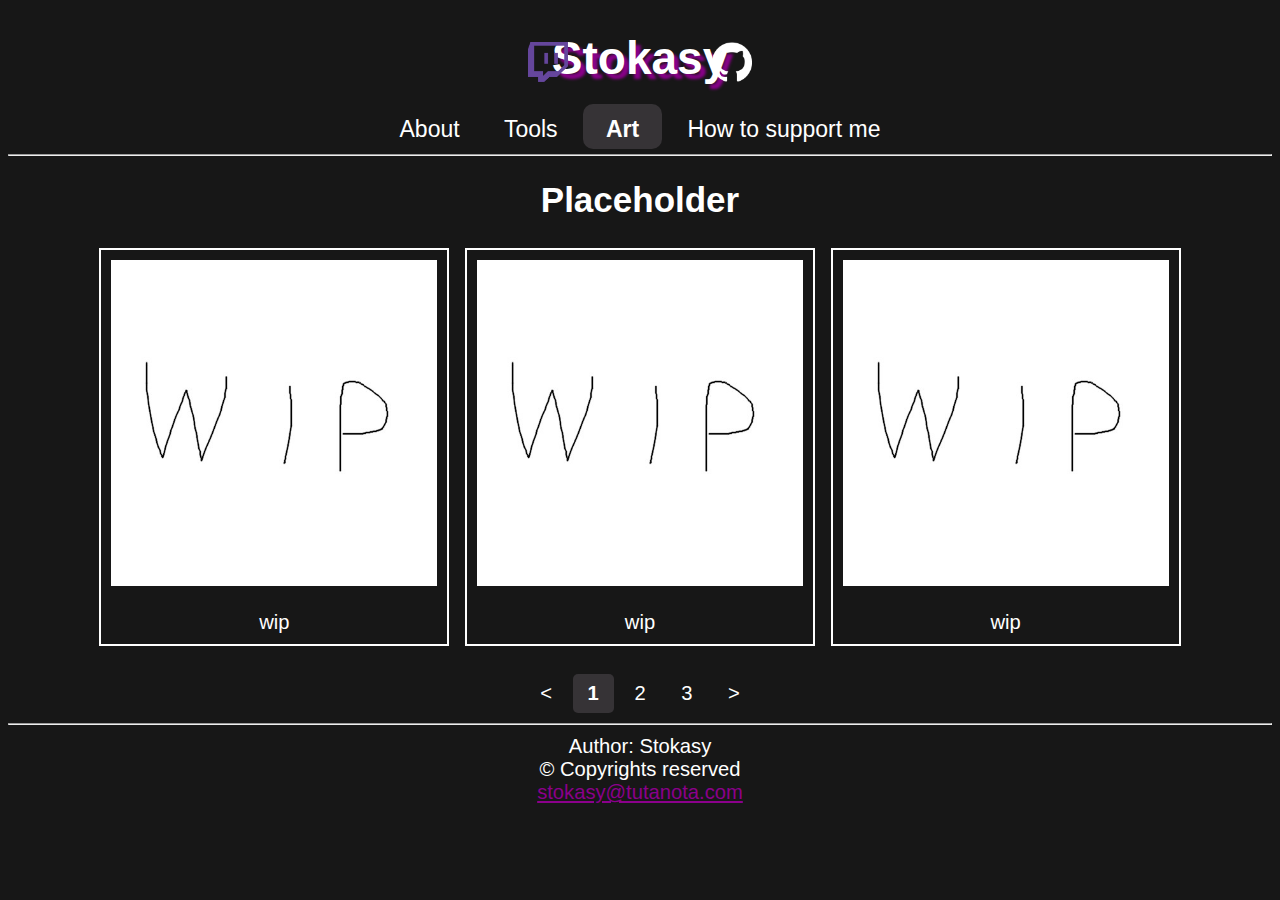
==== art.html @ e3cc58bb "Add files via upload" ====
<!DOCTYPE html>
<html>
    <head>
        <title>Art - Stokasy</title>
        <link rel="icon" type="image/png" href="media/favicon.png">
        <link rel="stylesheet" href="style.css">
        <meta charset="UTF-8">
        <meta name="description" content="Stokasy's website">
        <meta name="author" content="Stokasy">
        <meta name="viewport" content="width=device-width, initial-scale=1.0">
    </head>
    <body>
        <div align="center">
        <header>
            <a href = "https://www.github.com/stokasy" target="_blank" id="github">
                <img src="media/github.png" alt="Github" id="github">
            </a>
            <a href = "https://www.twitch.tv/stokasy" id="twitch">
                <img src="media/twitch.png" alt="Twitch" id="twitch">
            </a>
            <h1 id="title">Stokasy</h1>
        </header>
        <nav>
            <a href = "index.html" class="headlinks">About</a>
            <a href = "tools.html" class="headlinks">Tools</a>
            <a href = "art.html" class="headlinks" id="active"> Art</a>
            <a href = "donate.html" class="headlinks"> How to support me</a>
            <hr>
        </nav>

        <!--MAIN-->
        
        <main>
            <section>
            <h1>Placeholder</h1>
            <div class="gallery">
                <a target="_blank" href="media/wip.jpg">
                <img src="media/wip.jpg" alt="wip">
                </a>
                <div class="description">wip</div>
            </div>
            <div class="gallery">
                <a target="_blank" href="media/wip.jpg">
                <img src="media/wip.jpg" alt="wip">
                </a>
                <div class="description">wip</div>
            </div>
            <div class="gallery">
                <a target="_blank" href="media/wip.jpg">
                <img src="media/wip.jpg" alt="wip">
                </a>
                <div class="description">wip</div>
            </div>
            <section>
        </main>
        <br>
        <div class="pagination">
            <a href=""><</a>
            <a href="art.html" class="active">1</a>
            <a href="art2.html">2</a>
            <a href="art3.html">3</a>
            <a href="art2.html">></a>
        </div>

        <!--FOOTER-->

        <footer>
            <hr>
            Author: Stokasy 
            <br>
            &copy; Copyrights reserved 
            <br>
            <a href="mailto:stokasy@tutanota.com">stokasy@tutanota.com</a>
        </footer>

    </body>
</html>
---- style.css ----
*{
    box-sizing: border-box;
}
aside{
    width: 19%;
    float:left;
}
aside2{
    width:23%;
    float:right;
    overflow: hidden
}
section{
    width:90%;
    float:center;
}
section h1{
    font-size: 35px;
}
header{
    float: center;
}
nav{
    font-size: 23px;
}
footer{
    display: block;
    clear: both;
    color: white
}
body, pre{
    background-color: #171717; 
    font-size: 20.2px; 
    font-family: Verdana, sans-serif;
}
h1, h2, p, pre, label, dd{
    color: white;
    width: 50%;
}
a{
    color: darkmagenta
}
a:hover{
    color: rgb(109, 3, 109);
}
img, video{
    margin: 10px;
}
#title{
    text-shadow: 5px 5px 3px darkmagenta;
    font-size: 46px
}
#asideimg{
    padding-left: 20px;
    margin: 0px;
    left: 20px;
    top: 230px;
    width:  380px;
    height: 350px;
}
#asideimg2{
    padding-right: 65px;
    margin: 0px;
    width: 380px;
    height: 350px;
}
#twitch{
    margin: 0px;
    top: 4.5%;
    left: 40%;
    width: 40px;
    height: 40px;
    position: absolute;
}
#github{
    margin: 0px;
    top: 4.5%;
    right: 40%;
    width: 40px;
    height: 40px;
    position: absolute;
    display: inline-block;
}
#active{
    border: solid 4px;
    border-radius: 10px;
    background-color: rgb(54, 51, 54);
    border-color: rgba(139, 0, 139, 0);
    font-weight: bold;
}
#active:hover{
    background-color: rgb(72, 67, 72);
}
.downloadlabel{
    color: darkmagenta;
    font-weight: bold;
}
.headlinks{
    padding-right: 1.5%; 
    padding-left: 1.5%;
    text-decoration: none; 
    padding-bottom: 0.3%;
    padding-top: 0.6%;
    color: white;
}
.headlinks:hover{
    border: solid 4px;
    border-radius: 10px;
    background-color: rgb(40, 37, 40);
    border-color: rgba(139, 0, 139, 0);
    color: white;
}
.pagination a{
    color: white;
    text-decoration: none;
    padding: 8px 15px;
    display: inline-block
}
.pagination a.active{
    background-color: rgb(54, 51, 54);
    font-weight: bold;
    border-radius: 5px;
}
.pagination a:hover:not(.active){
    background-color: rgb(40, 37, 40);
    border-radius: 5px;
}
.pagination a.active:hover{
    background-color: rgb(72, 67, 72);
    font-weight: bold;
    border-radius: 5px;
}
.gallery{
    display: inline-block;
    border: 2px solid white;
    margin: 5px;
    width: 350px;
}
.gallery .description{
    padding:  10px;
    text-align: center;
    color:white;
}
.gallery:hover{
    border: 2px solid grey;
}
.gallery img{
    width: 100%;
    height: auto;
    padding-right: 20px;
}
@media screen and (max-width:1000px){
    aside, section, article{
        width:100%;
    }
}
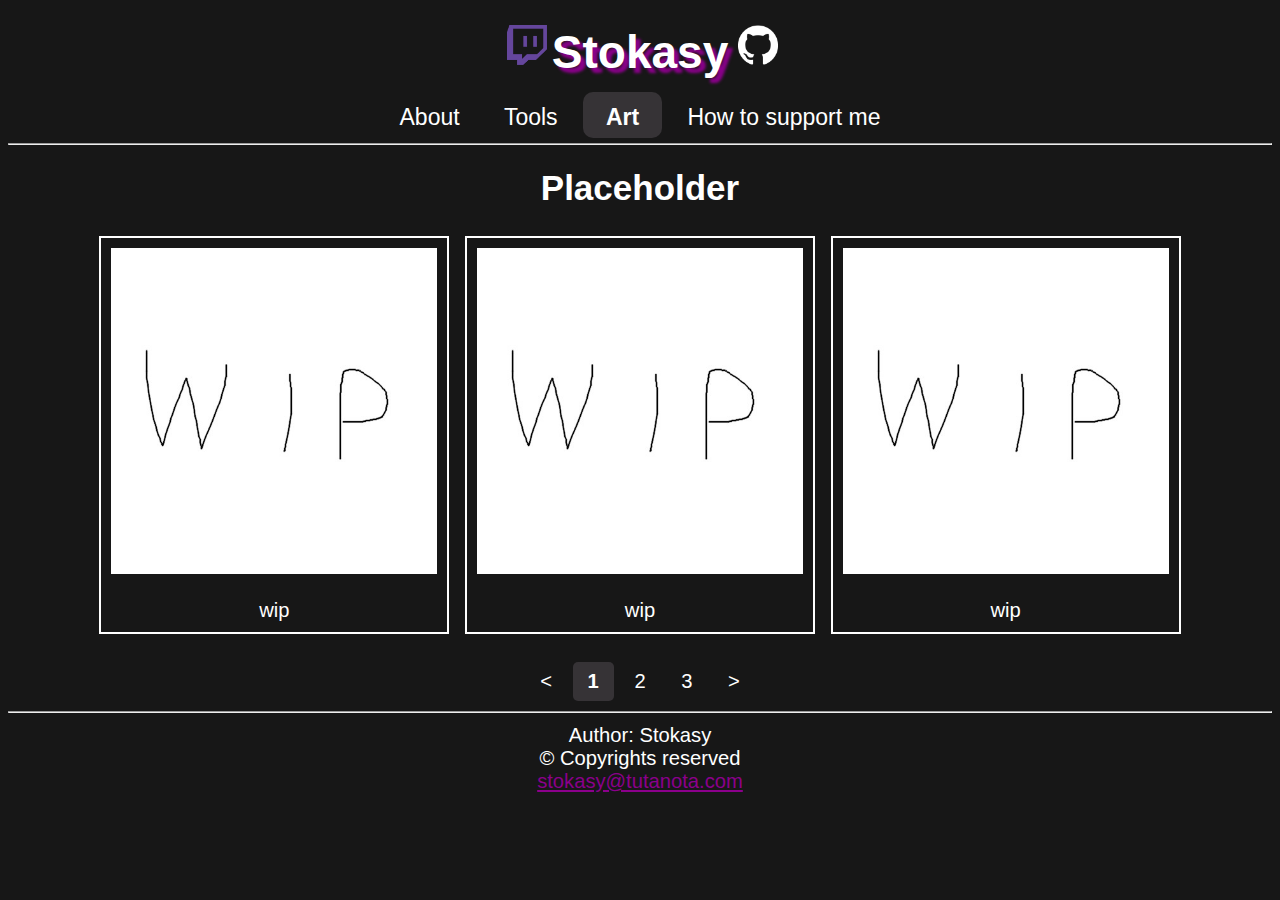
==== commit 748da855: "Fixed twitch and github icons in the title" ====
--- a/art.html
+++ b/art.html
@@ -12,18 +12,20 @@
     <body>
         <div align="center">
         <header>
-            <a href = "https://www.github.com/stokasy" target="_blank" id="github">
-                <img src="media/github.png" alt="Github" id="github">
-            </a>
-            <a href = "https://www.twitch.tv/stokasy" id="twitch">
-                <img src="media/twitch.png" alt="Twitch" id="twitch">
-            </a>
-            <h1 id="title">Stokasy</h1>
+            <div class="container">
+                <a href = "https://www.twitch.tv/stokasy" id="twitch">
+                    <img src="media/twitch.png" alt="Twitch" id="twitch">
+                </a>
+                <h1 id="title">Stokasy</h1>
+                <a href = "https://www.github.com/stokasy" target="_blank" id="github">
+                    <img src="media/github.png" alt="Github" id="github">
+                </a>
+            </div>
         </header>
         <nav>
             <a href = "index.html" class="headlinks">About</a>
             <a href = "tools.html" class="headlinks">Tools</a>
-            <a href = "art.html" class="headlinks" id="active"> Art</a>
+            <a href = "art.html" class="headlinks" id="active">Art</a>
             <a href = "donate.html" class="headlinks"> How to support me</a>
             <hr>
         </nav>
--- a/style.css
+++ b/style.css
@@ -48,7 +48,9 @@
 }
 #title{
     text-shadow: 5px 5px 3px darkmagenta;
-    font-size: 46px
+    font-size: 46px;
+    margin: 0px;
+    width: auto;
 }
 #asideimg{
     padding-left: 20px;
@@ -68,18 +70,17 @@
     margin: 0px;
     top: 4.5%;
     left: 40%;
-    width: 40px;
+    width: 45px;
     height: 40px;
-    position: absolute;
+    padding-right: 5px;
 }
 #github{
     margin: 0px;
     top: 4.5%;
     right: 40%;
-    width: 40px;
+    width: 45px;
     height: 40px;
-    position: absolute;
-    display: inline-block;
+    padding-left: 5px;
 }
 #active{
     border: solid 4px;
@@ -149,6 +150,11 @@
     height: auto;
     padding-right: 20px;
 }
+.container{
+    display:flex;
+    justify-content: center;
+    margin: 25px
+}
 @media screen and (max-width:1000px){
     aside, section, article{
         width:100%;
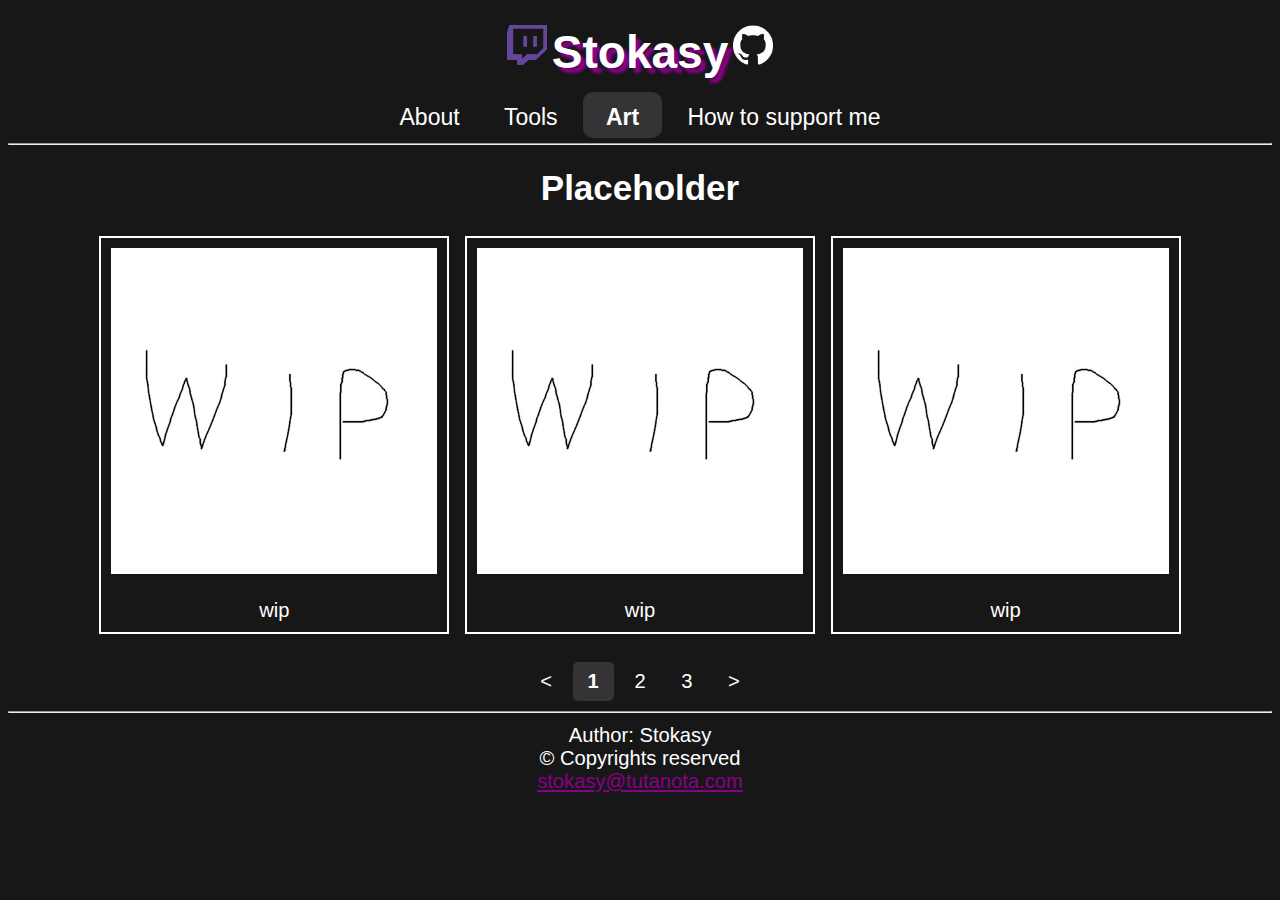
==== commit 4764bd94: "fix: some oddities involving images, twitch link opening new tab" ====
--- a/art.html
+++ b/art.html
@@ -13,7 +13,7 @@
         <div align="center">
         <header>
             <div class="container">
-                <a href = "https://www.twitch.tv/stokasy" id="twitch">
+                <a href = "https://www.twitch.tv/stokasy" target="_blank" id="twitch">
                     <img src="media/twitch.png" alt="Twitch" id="twitch">
                 </a>
                 <h1 id="title">Stokasy</h1>
--- a/style.css
+++ b/style.css
@@ -2,16 +2,12 @@
     box-sizing: border-box;
 }
 aside{
-    width: 19%;
     float:left;
 }
 aside2{
-    width:23%;
     float:right;
-    overflow: hidden
 }
 section{
-    width:90%;
     float:center;
 }
 section h1{
@@ -55,32 +51,24 @@
 #asideimg{
     padding-left: 20px;
     margin: 0px;
-    left: 20px;
-    top: 230px;
     width:  380px;
     height: 350px;
 }
 #asideimg2{
-    padding-right: 65px;
+    padding-right: 20px;
     margin: 0px;
-    width: 380px;
+    width: 350px;
     height: 350px;
 }
 #twitch{
     margin: 0px;
-    top: 4.5%;
-    left: 40%;
-    width: 45px;
+    width: 40px;
     height: 40px;
-    padding-right: 5px;
 }
 #github{
     margin: 0px;
-    top: 4.5%;
-    right: 40%;
-    width: 45px;
+    width: 40px;
     height: 40px;
-    padding-left: 5px;
 }
 #active{
     border: solid 4px;
@@ -153,7 +141,8 @@
 .container{
     display:flex;
     justify-content: center;
-    margin: 25px
+    margin: 25px;
+    column-gap: 5px;
 }
 @media screen and (max-width:1000px){
     aside, section, article{
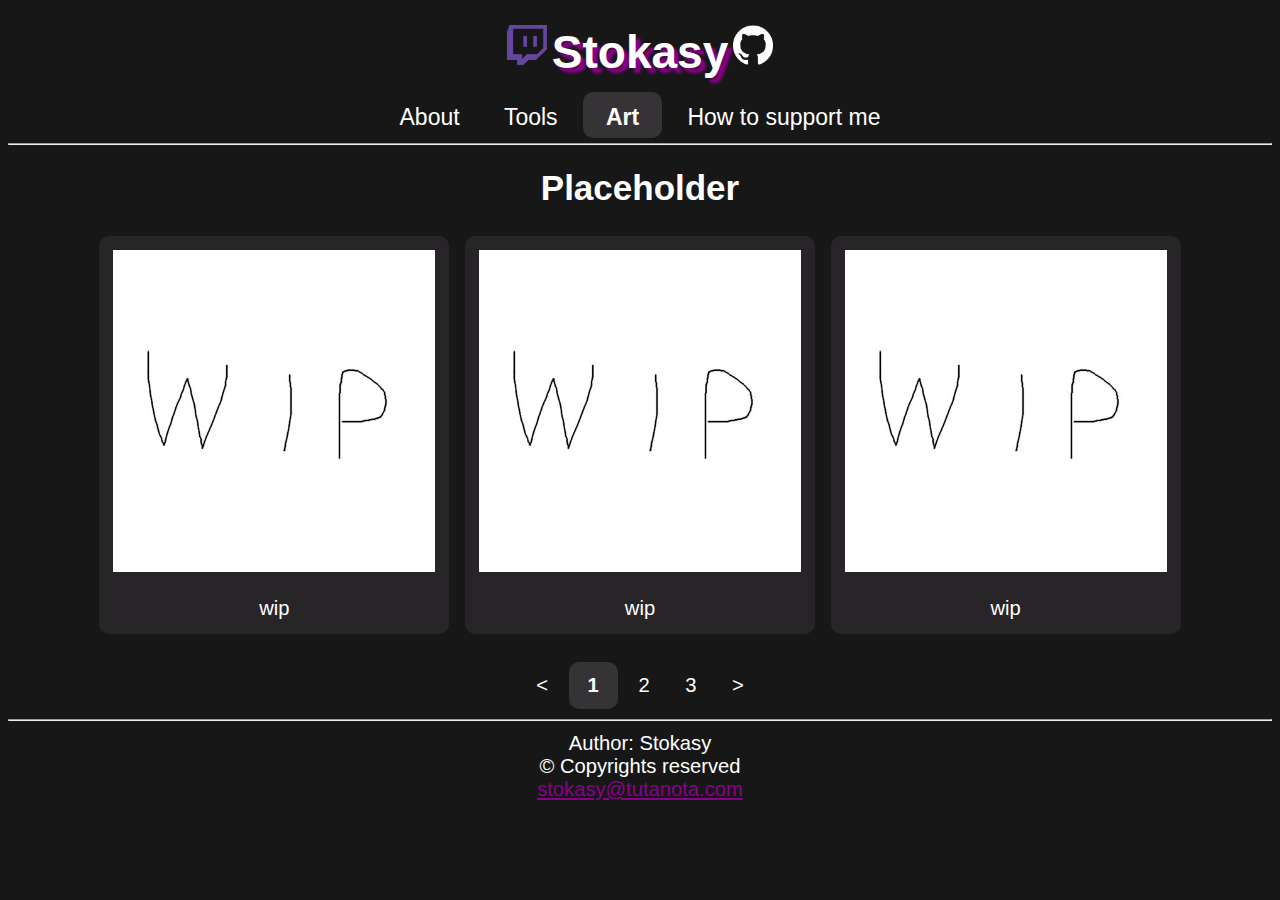
==== commit c5e70ba5: "feat: add hover animations to gallery and navbar" ====
--- a/art.html
+++ b/art.html
@@ -26,7 +26,7 @@
             <a href = "index.html" class="headlinks">About</a>
             <a href = "tools.html" class="headlinks">Tools</a>
             <a href = "art.html" class="headlinks" id="active">Art</a>
-            <a href = "donate.html" class="headlinks"> How to support me</a>
+            <a href = "support.html" class="headlinks"> How to support me</a>
             <hr>
         </nav>
 
@@ -58,7 +58,7 @@
         <br>
         <div class="pagination">
             <a href=""><</a>
-            <a href="art.html" class="active">1</a>
+            <a href="art.html" id="active">1</a>
             <a href="art2.html">2</a>
             <a href="art3.html">3</a>
             <a href="art2.html">></a>
--- a/style.css
+++ b/style.css
@@ -19,6 +19,15 @@
 nav{
     font-size: 23px;
 }
+a{
+    color: darkmagenta
+}
+a:hover{
+    color: rgb(109, 3, 109);
+}
+img, video{
+    margin: 10px;
+}
 footer{
     display: block;
     clear: both;
@@ -32,15 +41,6 @@
 h1, h2, p, pre, label, dd{
     color: white;
     width: 50%;
-}
-a{
-    color: darkmagenta
-}
-a:hover{
-    color: rgb(109, 3, 109);
-}
-img, video{
-    margin: 10px;
 }
 #title{
     text-shadow: 5px 5px 3px darkmagenta;
@@ -70,6 +70,10 @@
     width: 40px;
     height: 40px;
 }
+#downloadlabel{
+    color: darkmagenta;
+    font-weight: bold;
+}
 #active{
     border: solid 4px;
     border-radius: 10px;
@@ -78,11 +82,10 @@
     font-weight: bold;
 }
 #active:hover{
-    background-color: rgb(72, 67, 72);
-}
-.downloadlabel{
-    color: darkmagenta;
-    font-weight: bold;
+    animation-name: hoverActiveBorder;
+    animation-duration: 0.3s;
+    animation-fill-mode:forwards;
+
 }
 .headlinks{
     padding-right: 1.5%; 
@@ -95,9 +98,11 @@
 .headlinks:hover{
     border: solid 4px;
     border-radius: 10px;
-    background-color: rgb(40, 37, 40);
+    color: white;
+    animation-name: hoverBorder;
+    animation-duration: 0.3s;
+    animation-fill-mode:forwards;
     border-color: rgba(139, 0, 139, 0);
-    color: white;
 }
 .pagination a{
     color: white;
@@ -105,23 +110,20 @@
     padding: 8px 15px;
     display: inline-block
 }
-.pagination a.active{
-    background-color: rgb(54, 51, 54);
-    font-weight: bold;
-    border-radius: 5px;
-}
 .pagination a:hover:not(.active){
-    background-color: rgb(40, 37, 40);
-    border-radius: 5px;
-}
-.pagination a.active:hover{
-    background-color: rgb(72, 67, 72);
-    font-weight: bold;
-    border-radius: 5px;
+    border: solid 4px;
+    border-radius: 10px;
+    animation-name: hoverBorder;
+    animation-duration: 0.3s;
+    animation-fill-mode:forwards;
+    border-color: rgba(139, 0, 139, 0);
 }
 .gallery{
     display: inline-block;
-    border: 2px solid white;
+    border: solid 4px;
+    border-radius: 10px;
+    background-color: rgb(40, 37, 40);
+    border-color: rgba(139, 0, 139, 0);
     margin: 5px;
     width: 350px;
 }
@@ -131,7 +133,12 @@
     color:white;
 }
 .gallery:hover{
-    border: 2px solid grey;
+    border: solid 4px;
+    border-radius: 10px;
+    animation-name: hoverActiveBorder;
+    animation-duration: 0.3s;
+    animation-fill-mode:forwards;
+    border-color: rgba(139, 0, 139, 0);
 }
 .gallery img{
     width: 100%;
@@ -148,4 +155,10 @@
     aside, section, article{
         width:100%;
     }
+}
+@keyframes hoverActiveBorder{
+    100%{background-color:rgb(72, 67, 72);}
+}
+@keyframes hoverBorder{
+    100%{background-color: rgb(40, 37, 40);}
 }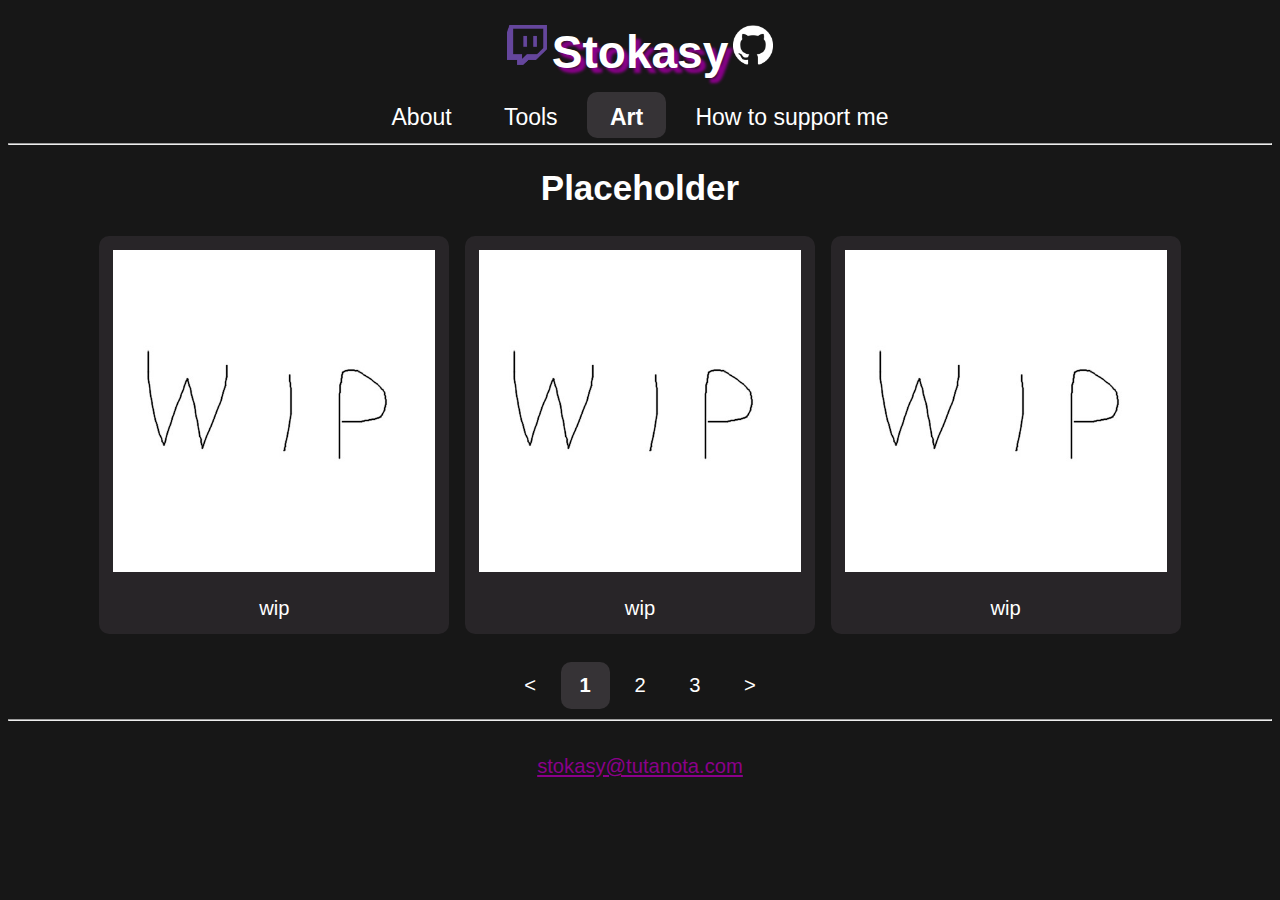
==== commit 444bd39c: "feat: add how to support page" ====
--- a/art.html
+++ b/art.html
@@ -14,11 +14,11 @@
         <header>
             <div class="container">
                 <a href = "https://www.twitch.tv/stokasy" target="_blank" id="twitch">
-                    <img src="media/twitch.png" alt="Twitch" id="twitch">
+                    <img src="media/twitch.png" alt="Twitch icon" id="twitch">
                 </a>
                 <h1 id="title">Stokasy</h1>
                 <a href = "https://www.github.com/stokasy" target="_blank" id="github">
-                    <img src="media/github.png" alt="Github" id="github">
+                    <img src="media/github.png" alt="Github icon" id="github">
                 </a>
             </div>
         </header>
@@ -68,9 +68,6 @@
 
         <footer>
             <hr>
-            Author: Stokasy 
-            <br>
-            &copy; Copyrights reserved 
             <br>
             <a href="mailto:stokasy@tutanota.com">stokasy@tutanota.com</a>
         </footer>
--- a/style.css
+++ b/style.css
@@ -42,6 +42,9 @@
     color: white;
     width: 50%;
 }
+li{
+    color:white;
+}
 #title{
     text-shadow: 5px 5px 3px darkmagenta;
     font-size: 46px;
@@ -85,9 +88,10 @@
     animation-name: hoverActiveBorder;
     animation-duration: 0.3s;
     animation-fill-mode:forwards;
-
 }
 .headlinks{
+    border: solid 4px;
+    border-color: rgba(139, 0, 139, 0);
     padding-right: 1.5%; 
     padding-left: 1.5%;
     text-decoration: none; 
@@ -105,6 +109,8 @@
     border-color: rgba(139, 0, 139, 0);
 }
 .pagination a{
+    border: solid 4px;
+    border-color: rgba(139, 0, 139, 0);
     color: white;
     text-decoration: none;
     padding: 8px 15px;
@@ -112,11 +118,11 @@
 }
 .pagination a:hover:not(.active){
     border: solid 4px;
+    border-color: rgba(139, 0, 139, 0);
     border-radius: 10px;
     animation-name: hoverBorder;
     animation-duration: 0.3s;
     animation-fill-mode:forwards;
-    border-color: rgba(139, 0, 139, 0);
 }
 .gallery{
     display: inline-block;
@@ -152,8 +158,16 @@
     column-gap: 5px;
 }
 @media screen and (max-width:1000px){
-    aside, section, article{
+    section, article{
         width:100%;
+    }
+    aside{
+        position:absolute;
+        right: 75%;
+    }
+    aside2{
+        position:absolute;
+        left: 75%;
     }
 }
 @keyframes hoverActiveBorder{
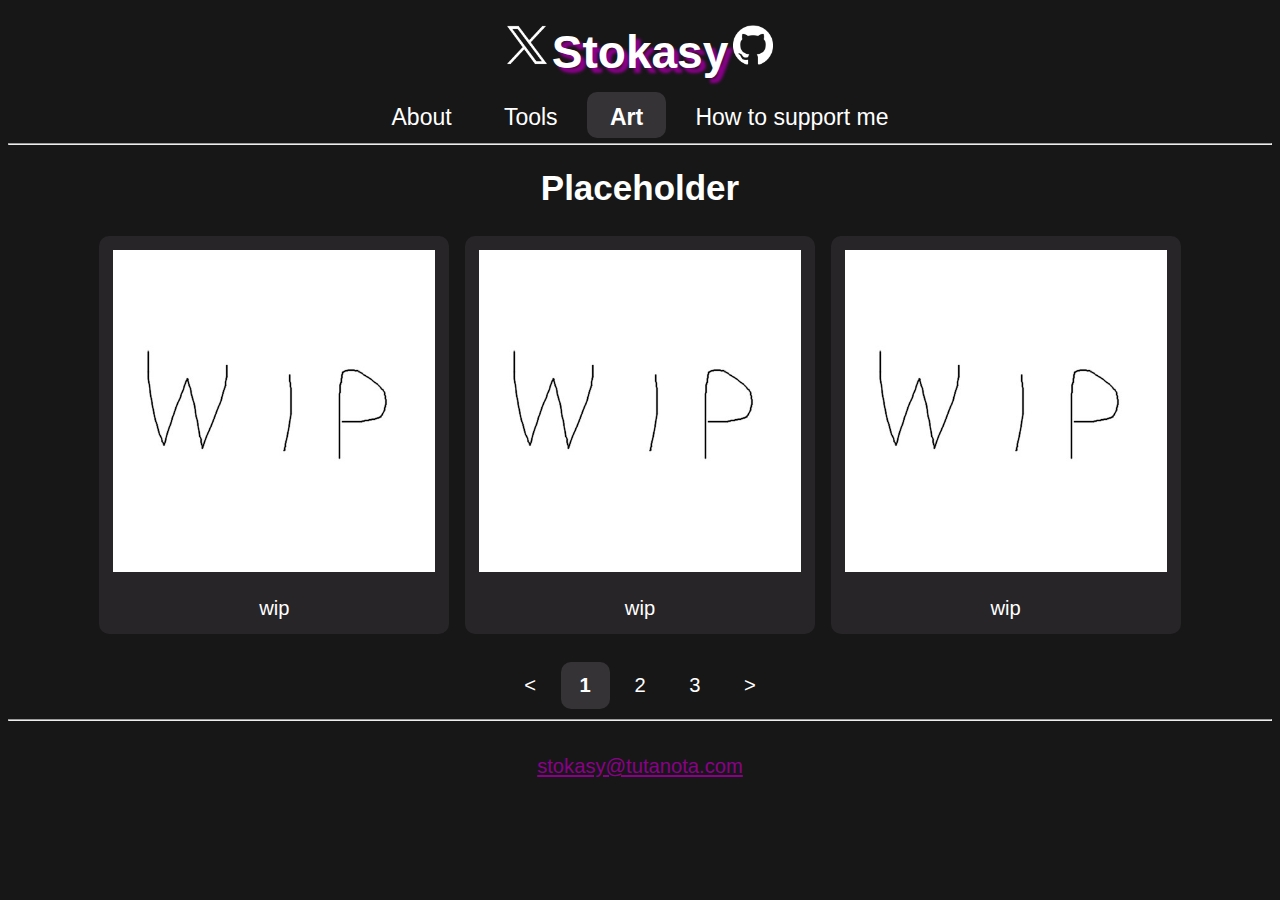
==== commit 46f33c84: "feat: add twitter link" ====
--- a/art.html
+++ b/art.html
@@ -13,8 +13,8 @@
         <div align="center">
         <header>
             <div class="container">
-                <a href = "https://www.twitch.tv/stokasy" target="_blank" id="twitch">
-                    <img src="media/twitch.png" alt="Twitch icon" id="twitch">
+                <a href = "https://www.twitter.com/stokasy" target="_blank" id="twitter">
+                    <img src="media/twitter.png" alt="Twitter icon" id="twitter">
                 </a>
                 <h1 id="title">Stokasy</h1>
                 <a href = "https://www.github.com/stokasy" target="_blank" id="github">
--- a/style.css
+++ b/style.css
@@ -63,7 +63,7 @@
     width: 350px;
     height: 350px;
 }
-#twitch{
+#twitter{
     margin: 0px;
     width: 40px;
     height: 40px;
@@ -73,21 +73,24 @@
     width: 40px;
     height: 40px;
 }
-#downloadlabel{
+#boldcolortext{
     color: darkmagenta;
     font-weight: bold;
 }
-#active{
+#active, #actGenButton, #actProButton, #actArtButton{
     border: solid 4px;
     border-radius: 10px;
     background-color: rgb(54, 51, 54);
     border-color: rgba(139, 0, 139, 0);
     font-weight: bold;
 }
-#active:hover{
+#active:hover, #actGenButton:hover, #actProButton:hover, #actArtButton:hover{
     animation-name: hoverActiveBorder;
     animation-duration: 0.3s;
     animation-fill-mode:forwards;
+}
+#genPosts a, #proPosts a, #artPosts a{
+    text-decoration: none;
 }
 .headlinks{
     border: solid 4px;
@@ -156,6 +159,27 @@
     justify-content: center;
     margin: 25px;
     column-gap: 5px;
+}
+.choosePostTopic{
+    width: 600px;
+    height: auto;
+    text-align: left;
+}
+.postTopic{
+    border: solid 4px;
+    border-radius: 10px;
+    background-color: rgba(139, 0, 139, 0);
+    border-color: rgba(139, 0, 139, 0);
+    color: white;
+    font-size: 20px;
+}
+.postTopic:hover{
+    border: solid 4px;
+    border-radius: 10px;
+    animation-name: hoverBorder;
+    animation-duration: 0.3s;
+    animation-fill-mode:forwards;
+    border-color: rgba(139, 0, 139, 0);
 }
 @media screen and (max-width:1000px){
     section, article{
